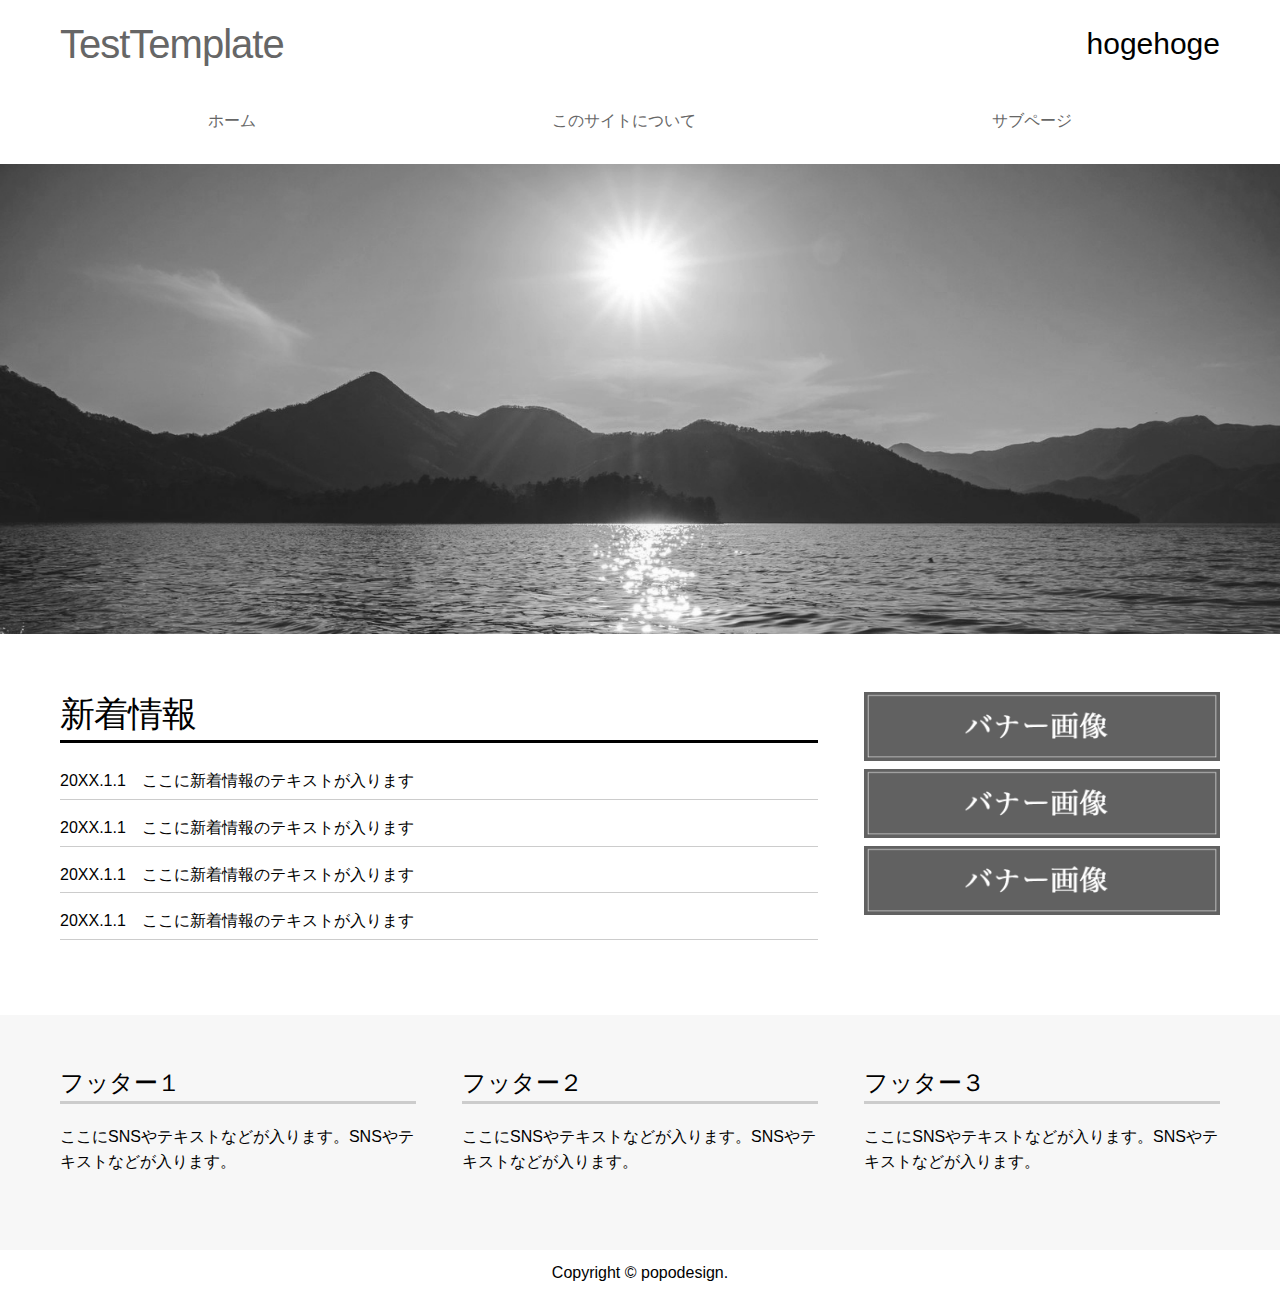
==== test-templeate/index.html @ 010ab939 "test template" ====
<!doctype html>
<html lang="ja">
  <head>
    <meta charset="UTF-8">
    <meta name="viewport" content="width=device-width, initial-scale=1">
    <title>テンプレートテストサイト</title>
    <link rel="stylesheet" media="all" href="css/ress.min.css" />
    <link rel="stylesheet" media="all" href="css/style.css" />
    <script src="js/jquery-2.1.4.min.js"></script>
    <script src="js/style.js"></script>

    <!-- Favicon -->
    <link rel="icon" type="image/png" href="img/favicon.png">
    
  </head>
  <body>
    <header>    
      <div class="container">
	<div class="row">
	  <div class="col span-12">
	    <div class="head">
              <h1><a href="index.html">TestTemplate</a></h1>
	      <div class="telbox">hogehoge</div>
            </div>
	</div></div>
	<div class="row">
	  <div class="col span-12">
            <nav>
              <div id="open"><img src="img/button.png"></div>
              <div id="close"><img src="img/button2.png"></div>    
              <div id="navi">
		<ul>
		  <li><a href="index.html">ホーム</a></li>
		  <li><a href="about.html">このサイトについて</a></li>
		  <li><a href="subpage.html">サブページ</a></li>
		  <!-- <li><a href="subpage.html">サブページ</a></li> -->
		  <!-- <li><a href="subpage.html">サブページ</a></li> -->
		  <!-- <li><a href="subpage.html">お問い合わせ</a></li> -->
		</ul>
              </div>
            </nav>
	  </div>
        </div>
      </div>
    </header>
    <div class="mainimg">
      <img src="img/mainimg.jpg" alt="メイン画像">
    </div>
    <main>
      <div class="container">
	<div class="row">
	  <div class="col span-8">
	    <div class="news">
	      <h2>新着情報</h2>
	      <ul>
		<li>20XX.1.1　ここに新着情報のテキストが入ります</li>
		<li>20XX.1.1　ここに新着情報のテキストが入ります</li>
		<li>20XX.1.1　ここに新着情報のテキストが入ります</li>
		<li>20XX.1.1　ここに新着情報のテキストが入ります</li>
	      </ul>	
	    </div>
	  </div>
	  <div class="col span-4">
	    <a href=""><img src="img/banner.png" alt="バナー画像"></a>
	    <a href=""><img src="img/banner.png" alt="バナー画像"></a>
	    <a href=""><img src="img/banner.png" alt="バナー画像"></a>
	  </div>
	</div>    
      </div>
    </main>
    <footer>
      <div class="container">
	<div class="row">
	  <div class="col span-4">
            <h5>フッター１</h5>
            <p>ここにSNSやテキストなどが入ります。SNSやテキストなどが入ります。</p>
	  </div>
	  <div class="col span-4">
            <h5>フッター２</h5>
            <p>ここにSNSやテキストなどが入ります。SNSやテキストなどが入ります。</p>
	  </div>
	  <div class="col span-4">
            <h5>フッター３</h5>
            <p>ここにSNSやテキストなどが入ります。SNSやテキストなどが入ります。</p>
	  </div>
        </div>
      </div>
    </footer>
    <div class="copyright">
      <div class="container">
	<div class="row">
	  <div class="col">
	    Copyright © <a href="https://popo-design.net" target="_blank">popodesign. </a>
	    
	  </div>    
        </div>
      </div>
    </div>
    <p id="pagetop"><a href="#">TOP</a></p>    
  </body>
</html>
---- test-templeate/css/ress.min.css ----
/*!
 * ress.css • v1.2.2
 * MIT License
 * github.com/filipelinhares/ress
 */html{box-sizing:border-box;overflow-y:scroll;-webkit-text-size-adjust:100%}*,:after,:before{background-repeat:no-repeat;box-sizing:inherit}:after,:before{text-decoration:inherit;vertical-align:inherit}*{padding:0;margin:0}audio:not([controls]){display:none;height:0}hr{overflow:visible}article,aside,details,figcaption,figure,footer,header,main,menu,nav,section,summary{display:block}summary{display:list-item}small{font-size:80%}[hidden],template{display:none}abbr[title]{border-bottom:1px dotted;text-decoration:none}a{background-color:transparent;-webkit-text-decoration-skip:objects}a:active,a:hover{outline-width:0}code,kbd,pre,samp{font-family:monospace,monospace}b,strong{font-weight:bolder}dfn{font-style:italic}mark{background-color:#ff0;color:#000}sub,sup{font-size:75%;line-height:0;position:relative;vertical-align:baseline}sub{bottom:-.25em}sup{top:-.5em}input{border-radius:0}[role=button],[type=button],[type=reset],[type=submit],button{cursor:pointer}[disabled]{cursor:default}[type=number]{width:auto}[type=search]{-webkit-appearance:textfield}[type=search]::-webkit-search-cancel-button,[type=search]::-webkit-search-decoration{-webkit-appearance:none}textarea{overflow:auto;resize:vertical}button,input,optgroup,select,textarea{font:inherit}optgroup{font-weight:700}button{overflow:visible}[type=button]::-moz-focus-inner,[type=reset]::-moz-focus-inner,[type=submit]::-moz-focus-inner,button::-moz-focus-inner{border-style:0;padding:0}[type=button]::-moz-focus-inner,[type=reset]::-moz-focus-inner,[type=submit]::-moz-focus-inner,button:-moz-focusring{outline:1px dotted ButtonText}[type=reset],[type=submit],button,html [type=button]{-webkit-appearance:button}button,select{text-transform:none}button,input,select,textarea{background-color:transparent;border-style:none;color:inherit}select{-moz-appearance:none;-webkit-appearance:none}select::-ms-expand{display:none}select::-ms-value{color:currentColor}legend{border:0;color:inherit;display:table;max-width:100%;white-space:normal}::-webkit-file-upload-button{-webkit-appearance:button;font:inherit}[type=search]{-webkit-appearance:textfield;outline-offset:-2px}img{border-style:none}progress{vertical-align:baseline}svg:not(:root){overflow:hidden}audio,canvas,progress,video{display:inline-block}@media screen{[hidden~=screen]{display:inherit}[hidden~=screen]:not(:active):not(:focus):not(:target){position:absolute!important;clip:rect(0 0 0 0)!important}}[aria-busy=true]{cursor:progress}[aria-controls]{cursor:pointer}[aria-disabled]{cursor:default}::-moz-selection{background-color:#b3d4fc;color:#000;text-shadow:none}::selection{background-color:#b3d4fc;color:#000;text-shadow:none}
---- test-templeate/css/style.css ----
@charset "UTF-8";
@import url("grid.css");

img {
    max-width:100%;
    height: auto;/*高さ自動*/
}
a {
    display:block;
    color: #666;
    text-decoration-line: none;
}
a:hover { 
    color: #999;
}
a img:hover {
    opacity: 0.8;
}
.underline {
    border-bottom: 3px solid #000;
    padding-bottom: 0.5rem;
}

/*ヘッダー
-------------------------------------*/
.head {
    display: flex;
    flex-direction: row;
    padding: 1rem 0 0 0;
}

.head h1 { 
    padding: 1rem 0;
}
.telbox {
    margin-left: auto;
    font-size: 3.0rem;
    padding: 1rem 0 0 0;
}
nav ul {
    display: flex;
    flex-direction: row;
    justify-content: space-around;
    list-style: none;
    margin-bottom: 1rem;
}
nav li {
    display: block;
    flex: 1 0 auto;
}
nav li a {
    text-decoration: none;
    text-align: center;
}
nav a:hover {
    background-color: #f7f7f7;    
}
nav a {
    padding: 1rem;
}

@media screen and (min-width: 768px){
    /* PC時はMENUボタンを非表示 */
    #open,#close {
	display: none !important;
    }

    #navi {
	display: block !important;
    }
}

@media screen and (max-width: 768px){
    .head {
	flex-direction: column;
	text-align: left;
	margin-bottom: 20px;
    }
    .telbox {
	margin-left: 0;
	text-align: center;
    }
    .head #open,#close  {
	position: absolute;
	top: 28px;
	right: 12px;
    }
    nav ul {
	flex-direction: column;
    }

    nav li {
	padding-top: 0;
	border-bottom: 1px solid #ccc;
	margin-bottom: 0;
    }
    /* スマホ時はMENUボタンを表示 */
    #open,#close  {
	display: block;
	width: 50px;
	border: none;
	position: absolute;
	top: 20px;
	right: 12px;
    }
    /* スマホ時はメニューを非表示 */
    #navi {
	display: none;
    }
}

/*メイン画像
-------------------------------------*/
.mainimg img {
    width: 100vw;
}

/*メインコンテンツ
-------------------------------------*/
main {
    margin: 5rem 0 5rem 0;
}

/* カレンダー*/
.googleCalender iframe {
    width:100%;
    max-width:800px;
    height:400px;
}

/*新着情報
-------------------------------------*/
.news h2 {
    border-bottom: 3px solid #000;
    padding-bottom: 0.5rem;
}
.news li {
    list-style-type: none;
    border-bottom: 1px solid #ccc;
    padding: 0.5rem 0;
}

/*フッター
-------------------------------------*/
footer {
    background-color: #f7f7f7;
    padding: 5rem 0;
}
footer h5 {
    border-bottom: 3px solid #ccc;
}

/*コピーライト
-------------------------------------*/
.copyright {
    text-align: center;
    padding: 1rem 0;
    background-color: #fff;
}
.copyright a {
    color: #000;
    text-decoration: none;
    display: inline-block;
}

/*ページトップへ戻るボタン
-------------------------------------*/
#pagetop {
    position: fixed;
    bottom: 15px;
    right: 15px;
}
#pagetop a {
    display: block;
    background: #000;
    color: #fff;
    width: 50px;
    padding: 10px 5px;
    text-align: center;
}
#pagetop a:hover {
    background: #666;
}
/*パンくずリスト
-----------------------------------*/
.breadcrumb {
    margin: 0 0 1em 0;
    padding: 0;	
}
.breadcrumb li {
    list-style-type: none;
}
.breadcrumb li a {
    display: inline-block;
    color: #959fa5;
}
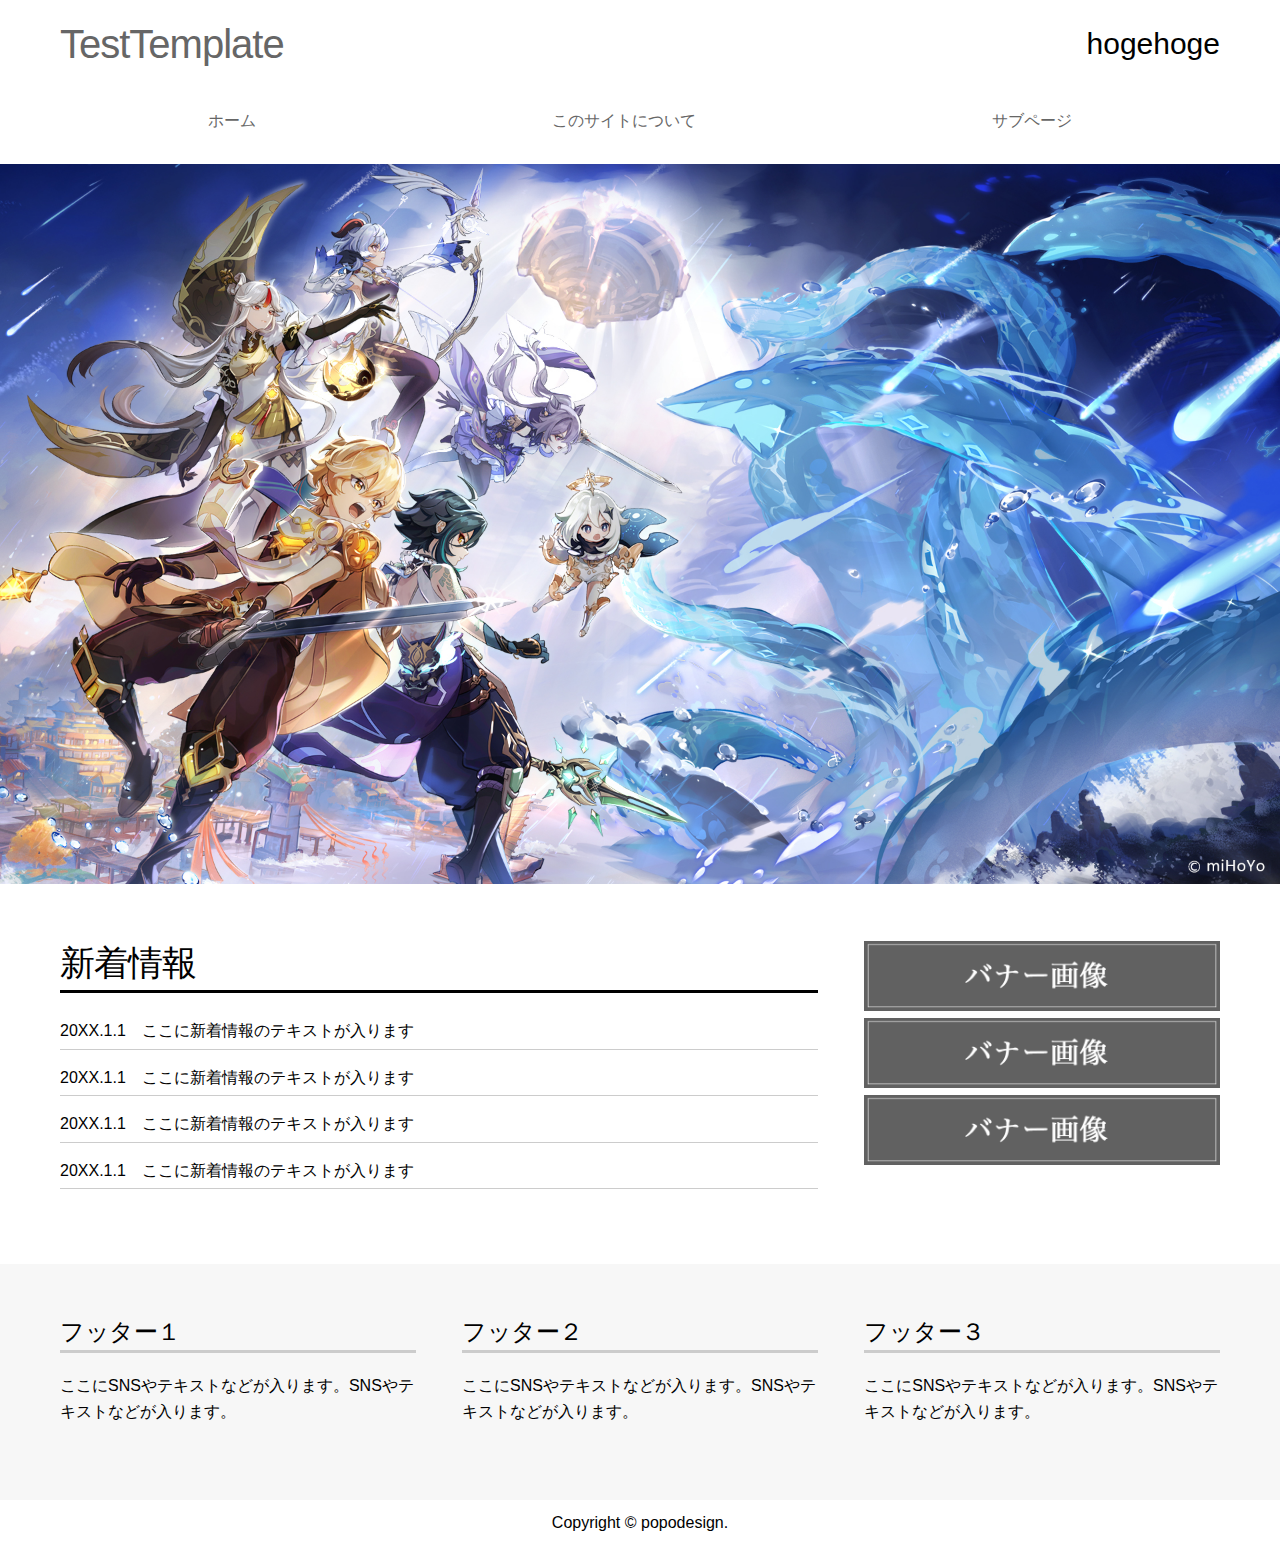
==== commit 87ba51f0: "update grid" ====
--- a/test-templeate/index.html
+++ b/test-templeate/index.html
@@ -44,7 +44,8 @@
       </div>
     </header>
     <div class="mainimg">
-      <img src="img/mainimg.jpg" alt="メイン画像">
+      <!-- <img src="img/mainimg.jpg" alt="メイン画像"> -->
+      <img src="../images/PS5_1920x1080.jpg" alt="メイン画像">
     </div>
     <main>
       <div class="container">
